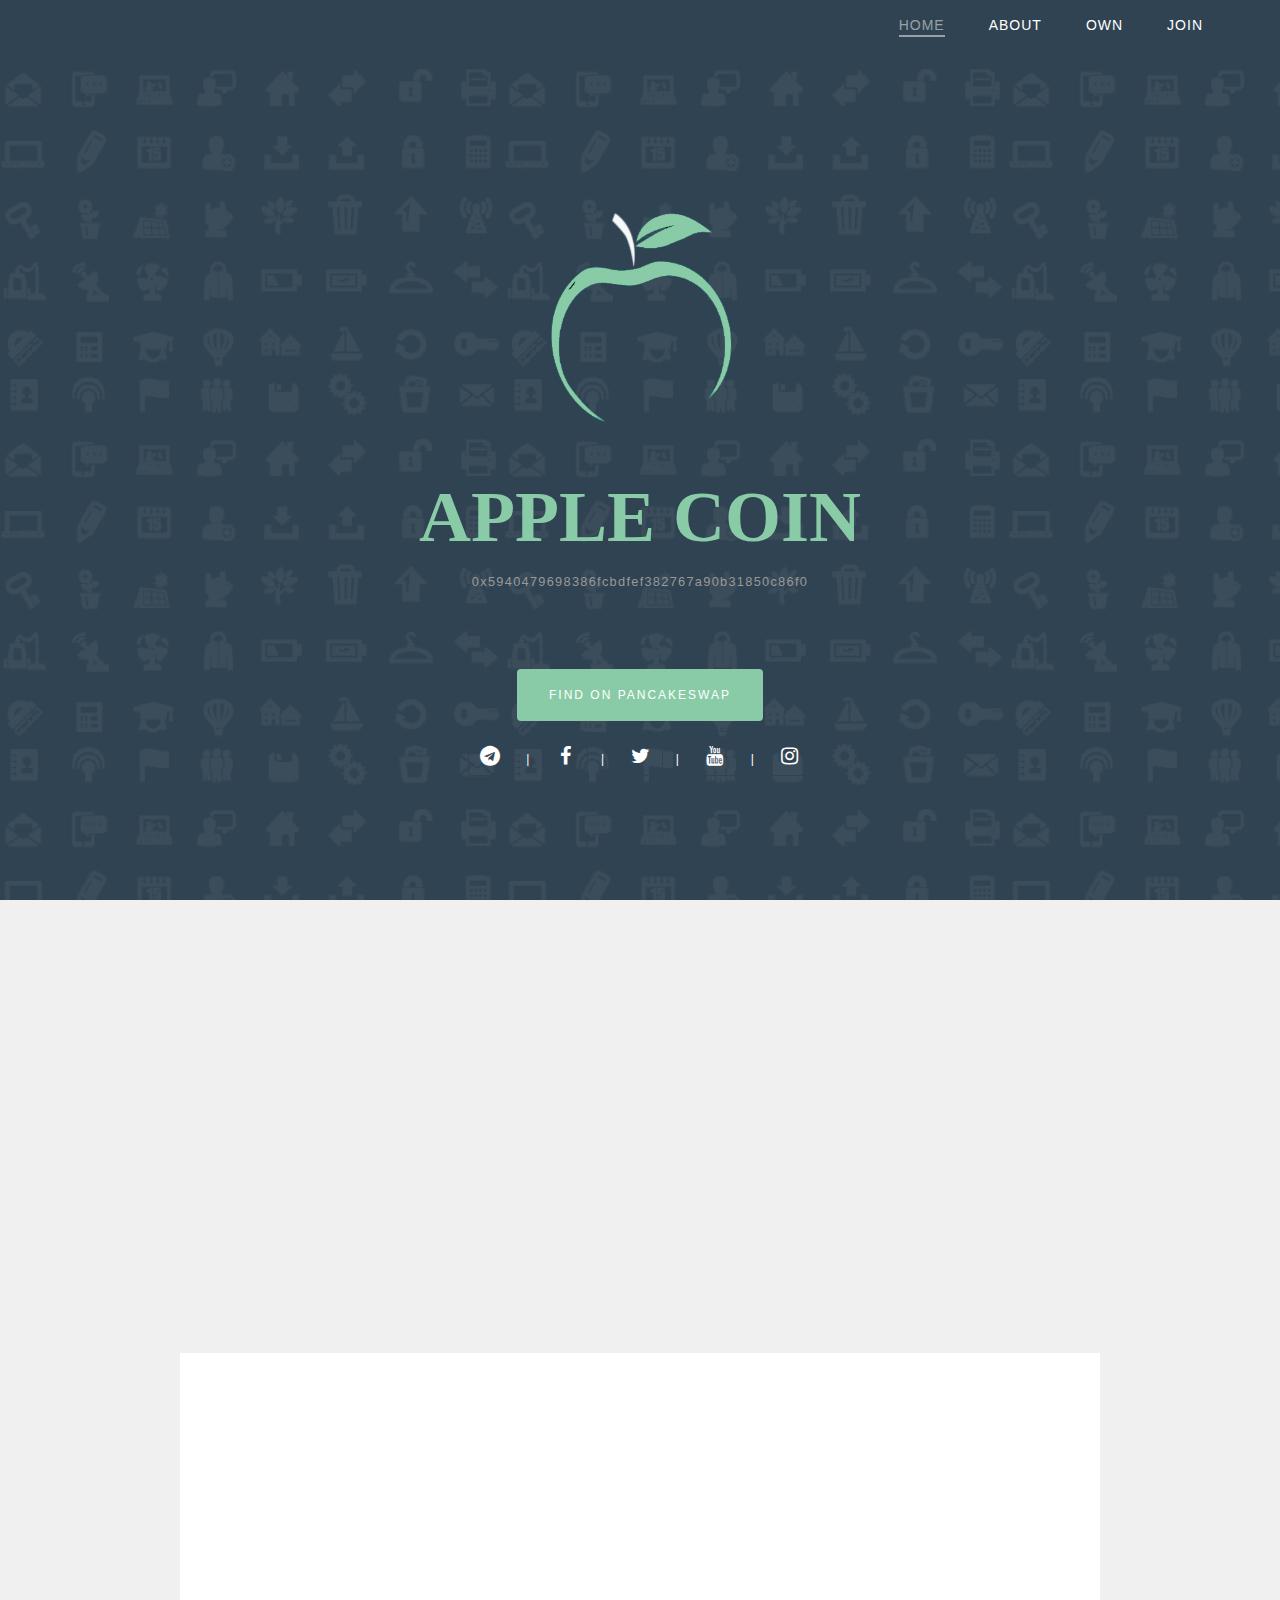
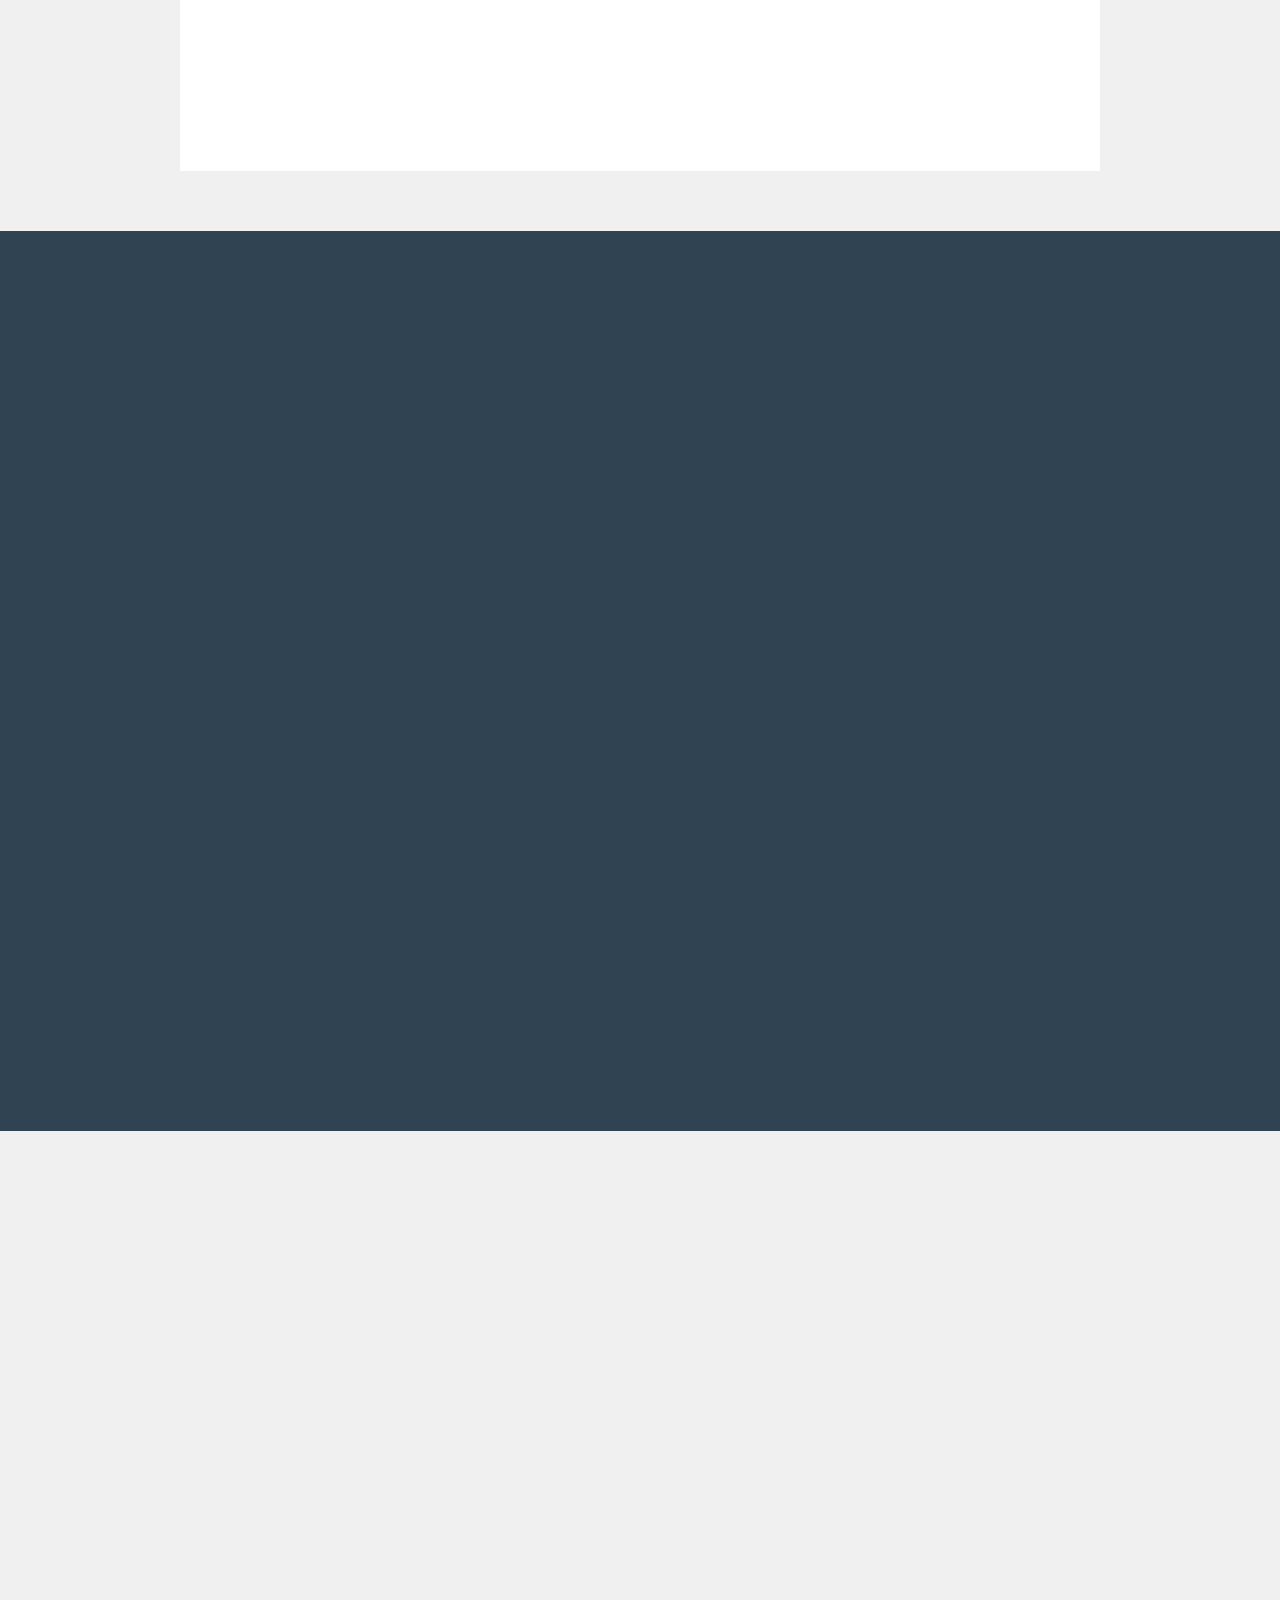
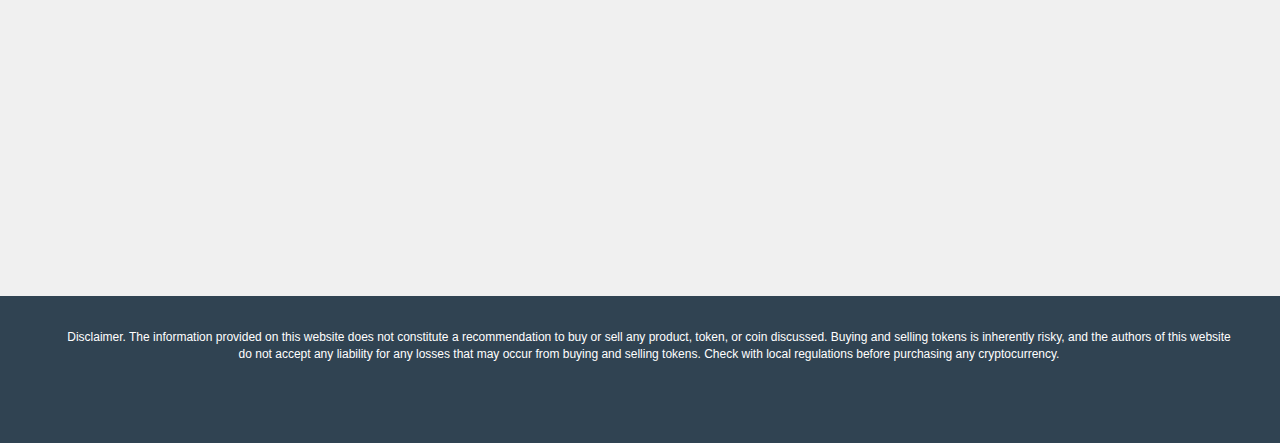
==== index.html @ f26b5fb7 "white paper" ====
<!DOCTYPE html>
<html lang="en" class=" js no-touch"><head><meta http-equiv="Content-Type" content="text/html; charset=UTF-8">

  
  <meta http-equiv="X-UA-Compatible" content="IE=Edge">
  <meta name="viewport" content="width=device-width, initial-scale=1">
  <meta name="keywords" content="APPLECoin,APP,APPLECoinBSC,BSC,corshi,corshi gishi,binance smart chain,pancakeswap">
  <link rel="icon" type="image/png" href="/img/coin-under.png">


  <script type="text/javascript" async="" src="./Apple_files/analytics.js"></script>
  <script type="text/javascript" async="" src="./Apple_files/js"></script>
  <script async="" src="./Apple_files/js(1)"></script>
  <script>
    window.dataLayer = window.dataLayer || [];
    function gtag(){dataLayer.push(arguments);}
    gtag('js', new Date());

    gtag('config', 'G-DHBLH4W51S');
  </script>

  <script async="" src="./Apple_files/js(2)">
  </script>
  <script>
    window.dataLayer = window.dataLayer || [];
    function gtag(){dataLayer.push(arguments);}
    gtag('js', new Date());

    gtag('config', 'UA-198240552-1');
  </script>



  <title>APPLE COIN</title>

  <link rel="stylesheet" href="./Apple_files/bootstrap.min.css">
  <link rel="stylesheet" href="./Apple_files/animate.min.css">
  <link rel="stylesheet" href="./Apple_files/css/font-awesome.css">

  <link rel="stylesheet" href="./Apple_files/component.css">
  <link rel="stylesheet" href="./Apple_files/style.css">


</head>
<body id="top" data-spy="scroll" data-offset="50" data-target=".navbar-collapse">


  <div class="navbar navbar-default navbar-fixed-top" role="navigation">
    <div class="container snap">

      <div class="navbar-header">
        <button class="navbar-toggle" data-toggle="collapse" data-target=".navbar-collapse">
          <span class="icon icon-bar"></span>
          <span class="icon icon-bar"></span>
          <span class="icon icon-bar"></span>
        </button>
      </div>
        <div class="collapse navbar-collapse">
          <ul class="nav navbar-nav navbar-right">
            <li class="active"><a href="#top" title="APPCoin Home"><span>Home</span></a></li> <!--class="smoothScroll"-->
            <li><a href="#about" title="About APPCoin"><span>About</span></a></li>
            <li><a href="#own" title="How to Own APPCoin"><span>Own</span></a></li>
<!--            <li><a href="https://greedydragon.cc/whitepaper.pdf" title="APPCoin Whitepaper"><span>Whitepaper</span></a></li>-->
            <li><a href="#join" title="Join or Donate to APPCoin"><span>Join</span></a></li>
          </ul>
       </div>

    </div>
  </div>


<!-- Home section -->

<section id="home">

  <div class="container snap">
    <div class="row">

      <div class="col-md-offset-1 col-md-10 col-sm-12 wow fadeInUp animated" data-wow-delay="0s" style="visibility: visible; animation-delay: 0s; animation-name: fadeInUp;">
        <img src="./Apple_files/coin-top.png" title="APPCoin" alt="APPCoin" width="33%" height="33%">
<!--        <div class="wow fadeInUp animated" data-wow-delay="0.2s" style="visibility: visible; animation-delay: 0.2s; animation-name: fadeInUp; font-weight: 700;font-size:600%;padding-bottom:8px;line-height:3rem;">-->
<!--          <b>APPLE COIN</b>-->
<!--        </div>-->
        <h1 class="wow fadeInUp animated" data-wow-delay="0.2s" style="visibility: visible; animation-delay: 0.2s; animation-name: fadeInUp;background:rgba(0,0,0,0) "><b>APPLE COIN</b></h1>
        <h2 class="wow fadeInUp animated" data-wow-delay="0.4s" style="visibility: visible; animation-delay: 0.4s; animation-name: fadeInUp;"><span style="letter-spacing:0.1em; font-size:0.8rem">0x5940479698386fcbdfef382767a90b31850c86f0</span><br></h2><br> <!--and Environmentally Friendly-->
        <span style="color: white; font-size: 18px; font-weight: 800; visibility: visible; animation-delay: 0.5s; animation-name: fadeInUp;" class="wow fadeInUp animated" data-wow-delay="0.5s">
        </span>
        <br>



        <a href="https://exchange.pancakeswap.finance/#/swap?outputCurrency=0x5940479698386fcbdfef382767a90b31850c86f0" class="btn btn-success btn-lg wow fadeInUp animated" data-wow-delay="0.6s" target="_blank" title="Find CorgiCoin on PancakeSwap" style="visibility: visible; animation-delay: 0.6s; animation-name: fadeInUp;">Find on PancakeSwap</a> <!--</div> --><br>

        <div class="col-md-12 col-sm-12">
          <ul class="social-icon social-top">
            <li><a href="https://t.me/Apple_Englishofficial" title="AppleCoin Telegram" class="fa fa-telegram wow fadeInUp animated" data-wow-delay="0.7s" target="_blank" style="visibility: visible; animation-delay: 0.7s; animation-name: fadeInUp;"></a></li> |
           <li><a href="https://www.facebook.com/profile.php?id=100069874274381" title="AppleCoin FaceBook" class="fa fa-facebook wow fadeInUp animated" data-wow-delay="0.8s" target="_blank" style="visibility: visible; animation-delay: 0.8s; animation-name: fadeInUp;"></a></li> |
            <li><a href="https://twitter.com/AppleCoin_8" title="AappleCoin Twitter" class="fa fa-twitter wow fadeInUp animated" data-wow-delay="0.9s" target="_blank" style="visibility: visible; animation-delay: 0.9s; animation-name: fadeInUp;"></a></li> |
           <li><a href="https://www.youtube.com/channel/UCBlBUZCCva02UkwgE3cPQ0g" title="AappleCoin YouTube" class="fa fa-youtube wow fadeInUp animated" data-wow-delay="1.0s" target="_blank" style="visibility: visible; animation-delay: 1s; animation-name: fadeInUp;"></a></li> |
           <li><a href="https://instagram.com/apple_coin_official?utm_medium=copy_link" title="AplleCoin Instagram" class="fa fa-instagram wow fadeInUp animated" data-wow-delay="1.2s" style="visibility: visible; animation-delay: 1.2s; animation-name: fadeInUp;"></a></li>
          </ul>
      </div>

      </div>

    </div>
  <!--</div>-->
</div></section>


<!-- About section -->

<section id="about" class="blue">
  <div class="container snap">
    <div class="margin-adj">
      <div class="row">
        <div class="col-md-5 wow fadeInUp about-img" data-wow-delay="0.2s" style="visibility: hidden; animation-delay: 0.2s; animation-name: none;"> <img src="./Apple_files/coin-center.png" title="APP" alt="APP" class="fit-image"></div>

        <div class="col-md-7 col-sm-6 wow fadeInUp" data-wow-delay="0.2s" style="visibility: hidden; animation-delay: 0.2s; animation-name: none;">
          <h4>Why is <b>$APP</b> the superior apple?</h4>
            <p class="wow fadeInUp skinny" style="visibility: hidden; animation-name: none;">App (Apple) issued a constant total of 88,888,888.
              App (Apple) started as a reward coin for YouTube's live-streaming media platform.
              App (Apple) will be gradually used in mobile phone applications for consumer payments.
              App (Apple) is also in talks with major online sites to work together for online payments.
              App (Apple) will become a convenient way of payment in our daily life in the future,
              Examples: shopping, travel, booking air tickets, hotel reservation, car purchase, house purchase, etc., the implementation of practical application. </p>

        
        </div>
      </div>

      <div class="row white about-box">
        <div class="col-md-4 wow fadeInUp about-col" data-wow-delay="0.3s" style="visibility: hidden; animation-delay: 0.3s; animation-name: none;">
          <h3 class="heading">Apple Coin Community Mechanism</h3>
              <p class="description">
                We promise that every new friend who joins the App (Apple) Community will receive some Apps as a gift.
                We are committed to buying back App (Apple) every quarter for community development and rewards.
                We promise never to issue or destroy, and firmly implement the development path of 1 apple =1 apple.</p>
        </div>
        <div class="col-md-4 wow fadeInUp about-col" data-wow-delay="0.4s" style="visibility: hidden; animation-delay: 0.4s; animation-name: none;">
          <h3 class="heading">transaction fees are 100 times lower</h3>
          <p class="description">App (Apple) designed the <b>BEP-20</b> token from the ground up on the Binance smart chain, so it costs just a few cents to transfer and exchange money.
                At the same time, the App (Apple) has greatly improved the transaction efficiency. For simple token transactions, the transfer and payment speed is only 0.5 seconds.</p>
        </div>
        <div class="col-md-4 wow fadeInUp about-col" data-wow-delay="0.5s" style="visibility: hidden; animation-delay: 0.5s; animation-name: none;">
          <h3 class="heading">Apple Anniversary Celebration</h3>
              <p class="description">When the price of an APP exceeds $100, the community will vote for a country or region to host a big Apple Party, and all expenses will be paid by the founding team.</p>
        </div>
      </div>


      <p></p>
<!--         <center><a href="https://greedydragon.cc/whitepaper.pdf" class="btn btn-success btn-lg wow fadeInUp" data-wow-delay="0.5s" target="_blank" title="APPCoin Whitepaper" style="visibility: hidden; animation-delay: 0.5s; animation-name: none;">Read our Whitepaper</a></center>-->


    </div>
    </div>

</section>





<!-- Buy section -->

<section id="own">
  <div class="container snap">
    <div class="row">
      <div class="col-md-7 col-sm-6 wow fadeInUp" data-wow-delay="0.2s" style="visibility: hidden; animation-delay: 0.2s; animation-name: none;">
        <div class="about-thumb">
          <h4>Become a <b>$APP</b> owner</h4>
          <ol>
            <li><h5>Install <b>MetaMask</b></h5>
             Metamask is your passport to the Binance Smart Chain. After installing, connect your MetaMask wallet to BSC.</li>
            <li><h5>Buy BNB and send to MetaMask</h5>
              Purchase BNB on Binance or another exchange. Then withdraw the BNB to your MetaMask address.</li>
            <li><h5>Swap BNB for APP on PancakeSwap</h5>
              Specify the contract address where APP lives: <b>0x5940479698386fcbdfef382767a90b31850c86f0</b> <br>You may need to increase slippage in Settings. Make sure to leave a small amount of BNB for network fees!</li>
            <li><h5>Enjoy your <b>APP</b></h5> To view your new apple in MetaMask, click Add Token and enter the APP contract address. Enjoy!</li>
          </ol>
        </div>
      </div>

      <div class="col-md-5 col-sm-6 wow fadeInUp padding-top" data-wow-delay="0.2s" style="visibility: hidden; animation-delay: 0.2s; animation-name: none;"> <!-- about-img"> -->
          img
        <img src="./Apple_files/pancakeswap.png" title="How to Buy APPCoin" alt="Buy APPCoin on PancakeSwap" width="75%" height="75%"> <!-- class="img-responsive img-circle">-->
      </div>
    </div>
  </div>
</section>

<section id="join">
  <div class="container snap">
    <div class="row">

      <div class="col-md-offset-2 col-md-8 col-sm-12 wow fadeInUp" data-wow-delay="0.2s" style="visibility: hidden; animation-delay: 0.2s; animation-name: none;">
        <div class="section-title">
          <img src="./Apple_files/coin-under.png" title="APPCoin to the moon!" width="450" height="300" alt="APPCoin to the moon">
            <h4 class="padding-top40">Join the APP Family!</h4>
            <p>Our family of loyal apple grows every day. Join our social platforms for updates!</p>

            <div class="col-md-12 col-sm-12">
              <ul class="social-icon">
                <li><a href="https://t.me/Apple_Englishofficial" title="APPCoin Telegram" class="fa fa-telegram wow fadeInUp" data-wow-delay="0.3s" target="_blank" style="visibility: hidden; animation-delay: 0.3s; animation-name: none;"></a></li>
               <li><a href="https://www.facebook.com/profile.php?id=100069874274381" title="APPCoin Medium" class="fa fa-facebook wow fadeInUp" data-wow-delay="0.4s" target="_blank" style="visibility: hidden; animation-delay: 0.4s; animation-name: none;"></a></li>
               <li><a href="https://twitter.com/AppleCoin_8" title="APPCoin Reddit" class="fa fa-twitter wow fadeInUp" data-wow-delay="0.5s" target="_blank" style="visibility: hidden; animation-delay: 0.5s; animation-name: none;"></a></li>
                <li><a href="https://www.youtube.com/channel/UCBlBUZCCva02UkwgE3cPQ0g" title="APPCoin Twitter" class="fa fa-youtube wow fadeInUp" data-wow-delay="0.6s" target="_blank" style="visibility: hidden; animation-delay: 0.6s; animation-name: none;"></a></li>
               <li><a href="https://instagram.com/apple_coin_official?utm_medium=copy_link" title="APPCoin Instagram" class="fa fa-instagram wow fadeInUp" target="_blank" data-wow-delay="0.8s" style="visibility: hidden; animation-delay: 0.8s; animation-name: none;"></a></li>
              </ul>
            <br><br>
            </p></div>
        </div>
      </div>
      <!--<div class="row">-->
    </div>
</div></section>




 <!-- wrapper -->

<!-- Footer section -->

<footer>
  <div class="container">
      <div class="row"><p></p></div>
       <p></p><div class="row">
      Disclaimer. The information provided on this website does not constitute a recommendation to buy or sell any product, token, or coin discussed. Buying and selling tokens is inherently risky, and the authors of this website do not accept any liability for any losses that may occur from buying and selling tokens. Check with local regulations before purchasing any cryptocurrency.


    </div>

    </div>


</footer>

<!-- Back top -->
<a href="/#" class="go-top"><i class="fa fa-angle-up"></i></a>

<!-- Javascript  -->
<script src="./Apple_files/jquery.js"></script>
<script src="Apple_files/bootstrap.min.js"></script>
<script src="./Apple_files/modernizr.custom.js"></script>
<script src="./Apple_files/toucheffects.js"></script>
<script src="./Apple_files/smoothscroll.js"></script>
<script src="./Apple_files/wow.min.js"></script>
<script src="./Apple_files/custom.js"></script>




</body></html>
---- Apple_files/component.css ----
.grid {
	margin: 0 auto;
	list-style: none;
	text-align: center;
}

.grid li {
	display: inline-block;
	margin: 0;
	padding: 20px;
	text-align: left;
	position: relative;
}

.grid figure {
	margin: 0;
	position: relative;
}

.grid figure img {
	width: 100%;
	max-width: 100%;
	display: block;
	position: relative;
}

.grid figcaption {
	position: absolute;
	top: 0;
	left: 0;
	padding: 42px 22px;
	background: #304352;
	color: #ed4e6e;
}

.grid figcaption h1 {
	font-size: 1.6rem;
	line-height: 2.2rem;
	margin: 0;
	padding-bottom: 12px;
	color: #fff;
}

.grid figcaption small {
	font-size: 16px;
	letter-spacing: 1px;
}

.grid figcaption a {
	text-align: center;
	padding: 5px 10px;
	border-radius: 2px;
	display: inline-block;
	background: #e44c65;
	color: #fff;
}

.cs-style-4 figcaption a {
	position: absolute;
	bottom: 20px;
	right: 20px;
}

@media (max-width: 980px) {
	.grid figcaption h1 {
		font-size: 1rem;
		line-height: 1.6rem;
	}
	.grid figcaption {
		padding: 22px 18px;
	}
}

@media screen and (max-width: 31.5em) {
	.grid {
		padding: 10px 10px 100px 10px;
	}
	.grid li {
		width: 100%;
		min-width: 300px;
	}
}
---- Apple_files/style.css ----
/*

Snapshot Template
http://www.templatemo.com/tm-493-snapshot

*/

/* Fonts*/

@font-face {
    font-family: 'Montserrat';
    src: url('../fonts/Montserrat/Montserrat-Bold.ttf') format('truetype');
    font-weight: 700;
    font-style: normal;
}

@font-face {
    font-family: 'Montserrat';
    src: url('../fonts/Montserrat/Montserrat-Bold.ttf') format('truetype');
    font-weight: bold;
    font-style: normal;
}

@font-face {
    font-family: 'Montserrat';
    src: url('../fonts/Montserrat/Montserrat-SemiBold.ttf') format('truetype');
    font-weight: 600;
    font-style: normal;
}

@font-face {
    font-family: 'Montserrat';
    src: url('../fonts/Montserrat/Montserrat-Medium.ttf') format('truetype');
    font-weight: 500;
    font-style: normal;
}

@font-face {
    font-family: 'Montserrat';
    src: url('../fonts/Montserrat/Montserrat-Regular.ttf') format('truetype');
    font-weight: 400;
    font-style: normal;
}

@font-face {
    font-family: 'Montserrat';
    src: url('../fonts/Montserrat/Montserrat-Regular.ttf') format('truetype');
    font-weight: normal;
    font-style: normal;
}

@font-face {
    font-family: 'Montserrat';
    src: url('../fonts/Montserrat/Montserrat-Light.ttf') format('truetype');
    font-weight: 300;
    font-style: normal;
}

@font-face {
    font-family: 'Montserrat';
    src: url('../fonts/Montserrat/Montserrat-ExtraLight.ttf') format('truetype');
    font-weight: 200;
    font-style: normal;
}
/*
@font-face {
    font-family: 'Roboto';
    src: url('fonts/on-air-inline-webfont.eot');
    src: url('fonts/on-air-inline-webfont.eot?#iefix') format('embedded-opentype'),
         url('fonts/on-air-inline-webfont.woff') format('woff'),
         url('fonts/on-air-inline-webfont.ttf') format('truetype'),
         url('fonts/on-air-inline-webfont.svg#On-AirInline') format('svg');
    font-weight: normal;
    font-style: normal;
}
*/

/* Body 
------------------------------------- */

body {
    background: #ffffff;   
    font-family: 'Montserrat', sans-serif; /*, sans-serif; /*Source Sans Pro', sans-serif;/*Source Sans Pro'*/
    font-style: normal;
    font-size: 12px;
    font-weight: 200;
    position: relative;
}

html,body {
  width: 100%;
  overflow-x: hidden;
}

html {
  font-size: 100%;
}


/*---------------------------------------
    Typography              
-----------------------------------------*/

h1,h2,h3,h4,h5 {
  font-weight: 300;
  font-family: 'Montserrat', sans-serif;  /* Source Sans Pro */
}

h1 {
  font-size: 4.5rem;
  line-height: 3rem;
  font-family: "Montserrat";
  font-weight:700;
  padding-bottom: 8px;
  /*letter-spacing: 12px;*/
  /*text-transform: uppercase;*/
  /*padding-bottom: 30px;*/
}

h2 {
  color: #999; /*e44c65;*/
  font-size: 1.2rem;
  /*font-weight: bold;*/
  letter-spacing: 4px;
  /*text-transform: uppercase;*/
}


h3 {
  /*font-size: 14px;
  text-transform: uppercase;
  letter-spacing: 4px;*/
  color: #89cba7; /*;*/
  font-size: 1.2rem;
  /*font-weight: bold;*/
  font-weight:600;
  letter-spacing: 2px;
  text-transform: uppercase;
}

h4 {
  /*padding-top:10px;*/
  font-size: 2.5rem;
  font-family: "Montserrat";
  font-weight: bold;
  line-height: 3rem;
  /*letter-spacing: 12px;*/
  /*text-transform: uppercase;*/
  padding-bottom: 10px;
}

h5 {
  font-size: 1.3rem;
  font-weight: 400;
  font-style: normal;
  /*margin-bottom: 30px;*/
  padding-top: 5px;
  color: white;
  padding-bottom: 5px;
}

p {
  color: #555;
  font-size: 16px;
  font-weight: 300;
  letter-spacing: 0px;
  line-height: 25px;
}

b {
  color: #89cba7;
  font-weight: bold;
}
/*
.footer{
  /*position: fixed;
  bottom: 0px;
}*/


#home p,
#contact p, footer p {
  color: #f9f9f9;
}

.btn {
  border:none;
  border-radius: 4px;
  font-size: 12px;
  line-height: 24px;
  text-transform: uppercase; 
  transition: all 0.4s ease-in-out;
}

.btn { 
  position: relative; 
  font-size: 12px; 
  line-height: 24px; 
  font-weight: 500; 
  padding: 8px 15px; 
  text-align: center; 
  text-transform: uppercase; 
  color: #fff; 
  min-width: 120px; 
  max-width: 100%; 
  /*border: 2px solid #fff; /*16a3fe; */
  /*box-sizing: border-box; */
  transition: all 0.4s ease-in-out;
  position: relative; 
  /*border-radius: 5px; */
  /*z-index: 2;  */
  display: inline-flex; 
  align-items: center; 
  justify-content: center; 
  white-space: nowrap; 
  cursor: pointer; }

.btn:focus {
  background: #89cba7;
  border-color: transparent;
}

.btn-success {
  background: #89cba7;
  font-weight: 300;
  letter-spacing: 2px;
  padding: 14px 32px;
  margin-top: 26px;
}

.btn-success:hover {
  background: #222;
}


a {
  color: #fcd000; /*#e44c65;*/
  -webkit-transition: 0.5s;
  -o-transition: 0.5s;
  transition: 0.5s;
  text-decoration: none !important;
  font-weight: bold;
}
a:hover, a:active, a:focus {
  color: #fef5cc; /*#ee8e9e;*/
  outline: none;
}

* {
  -webkit-box-sizing: border-box;
  -moz-box-sizing: border-box;
  box-sizing: border-box;
}

*:before,
*:after {
  -webkit-box-sizing: border-box;
  -moz-box-sizing: border-box;
  box-sizing: border-box;
}



/*---------------------------------------
    All Section style              
-----------------------------------------*/

.section-title {
  padding-bottom: 62px;
}

#own .section-title {
  padding-top: 82px;
}

#own .section-title h1 {
  margin-bottom: 0px;
  padding-bottom: 0px;
}

#own,
#join {
  padding-top: 80px;
  padding-bottom: 120px;
  position: relative;
}

/*
#about2 {
  padding-bottom: 80px;
  padding-left:30px;
  position: relative;
  height: 50vh;
}*/


#join, footer {
  text-align: center;
  padding-top: 1%;
  padding-left:5%;
  padding-right:5%;
}

.overlay {
  background: #304352;
  opacity: 0.9;
  position: absolute;
  width: 100%;
  height: 100vh;
  top: 0;
  left: 0;
  right: 0;
}



/*---------------------------------------
    Pre Loader Style              
-----------------------------------------*/

.preloader {
    position: fixed;
    top: 0;
    left: 0;
    width: 100%;
    height: 100%;
    z-index: 99999;
    display: flex;
    flex-flow: row nowrap;
    justify-content: center;
    align-items: center;
    background: none repeat scroll 0 0 #fff;
}

.sk-spinner-pulse {
  width: 60px;
  height: 60px;
  background-color: #89cba7;
  border-radius: 100%;
  margin: 40px auto;
  -webkit-animation: sk-pulseScaleOut 1s infinite ease-in-out;
          animation: sk-pulseScaleOut 1s infinite ease-in-out; }

@-webkit-keyframes sk-pulseScaleOut {
  0% {
    -webkit-transform: scale(0);
            transform: scale(0); }
  100% {
    -webkit-transform: scale(1);
            transform: scale(1);
    opacity: 0; } }

@keyframes sk-pulseScaleOut {
  0% {
    -webkit-transform: scale(0);
            transform: scale(0); }
  100% {
    -webkit-transform: scale(1);
            transform: scale(1);
    opacity: 0; } }



/*---------------------------------------
    Main Navigation             
-----------------------------------------*/

.navbar-default {
  background: #304352; /*304352;*/
  /*box-shadow: 0px 2px 8px 0px rgba(50, 50, 50, 0.04);*/
  border: none;
  margin-bottom: 0px; /* !important;*/
}

.navbar-default .navbar-brand {
  color: #304352;
  font-size: 28px;
  font-weight: bold;
  letter-spacing: 2px;
  margin: 0;
}

.navbar-default .navbar-nav li a {
    color: #fff; /*Default, unclicked color */
    font-size: 14px;
    font-weight: 300;
    letter-spacing: 1px;
    text-transform: uppercase;
    -webkit-transition: all 0.4s ease-in-out;
    transition: all 0.4s ease-in-out;
    padding-right: 22px;
    padding-left: 22px;
}

.navbar-default .navbar-nav li a span {
  position: relative;
  display: block;
  padding-bottom: 2px;
}

.navbar-default .navbar-nav li a span:before {
  content: "";
  position: absolute;
  width: 100%;
  height: 2px;
  bottom: 0;
  left: 0;
  /*background-color: rgba(0, 255, 255, 0.5); /* grey underline on hover */ /* not exactly #777; /*/
  visibility: hidden;
  -webkit-transform: scaleX(0);
  -moz-transform: scaleX(0);
  -ms-transform: scaleX(0);
  -o-transform: scaleX(0);
  transform: scaleX(0);
  /* transition for underline on hover */ 
  -webkit-transition: all 0.3s ease-in-out 0s;
  -moz-transition: all 0.3s ease-in-out 0s;
  -ms-transition: all 0.3s ease-in-out 0s;
  -o-transition: all 0.3s ease-in-out 0s;
  transition: all 0.3s ease-in-out 0s;
}

.navbar-default .navbar-nav li a:hover span:before {
  visibility: visible;
  -webkit-transform: scaleX(1);
  -moz-transform: scaleX(1);
  -ms-transform: scaleX(1);
  -o-transform: scaleX(1);
  transform: scaleX(1);
}

.navbar-default .navbar-nav li.active a span:before {
  visibility: visible;
  -webkit-transform: scaleX(1);
  transform: scaleX(1);
  background-color: rgba(255, 255, 255, 0.5); /* final underline color */ /*304352;*/
}

.navbar-default .navbar-nav > li a:hover {
    color: rgba(255, 255, 255, 0.5) !important; /*Text color on hover304352*/
}

.navbar-default .navbar-nav > li > a:hover,
.navbar-default .navbar-nav > li > a:focus {
    color: #fff; /*rgba(0, 255, 255, 0.5);*/ /* Text color right after clicking and upon scrolling away from part of page */
    background-color: transparent;
}

.navbar-default .navbar-nav > .active > a,
.navbar-default .navbar-nav > .active > a:hover,
.navbar-default .navbar-nav > .active > a:focus {
    color: rgba(255, 255, 255, 0.5); /*304352;*/
    background-color: transparent;
}

.navbar-default .navbar-toggle {
     border: none;
     padding-top: 10px;
  }

.navbar-default .navbar-toggle .icon-bar {
    border-color: transparent;
  }

.navbar-default .navbar-toggle:hover,
.navbar-default .navbar-toggle:focus { 
  background-color: transparent;
}

@media screen and (max-width: 768px) {
  
  .navbar-default .navbar-nav li a span:before {
    background: transparent !important;
  }
  .navbar-default .navbar-nav li.active a {
    background: transparent;
    background: none;
    color: #304352 !important;
  }
  .navbar-default .navbar-nav li.active a span:before {
    visibility: visible;
    -webkit-transform: scaleX(1);
    transform: scaleX(1);
  }
}



/*---------------------------------------
    Home Section              
-----------------------------------------*/

#home {
  display: -webkit-box;
  display: -webkit-flex;
  display: -ms-flexbox;
  display: flex;
  -webkit-box-align: center;
  -webkit-align-items: center;
      -ms-flex-align: center;
        align-items: center;
  min-height: 100vh;
  text-align: center;
  /*background: #304352;*/
  background: url('underPic.png');
  padding-top: 80px;
}

#home h1 {
  color: #ffffff;
  background: #304352;
}

#home .col-md-8 {
  background: #304352;
  padding-left: 62px;
}



/*---------------------------------------
    About Section              
-----------------------------------------*/

#own {
  background: #304352;
  min-height: 100vh;
  /*text-align: left;*/
}

#own .item {
  width: 100%;
  display: block;
}

#own .about-thumb {
  /*background: #ffffff;*/
  color: #ffffff;
  border-radius: 4px;
  padding-left: 15%;  /* TODO: make this line up*/
  padding-top: 0px;
  position: relative;
}

#own .about-img img {
  border: 8px solid #ffffff;
  position: absolute;
  left: -120px;
  bottom: -325px;
  padding: 12px;
}


/*---------------------------------------
    About section              
-----------------------------------------*/

#about {
  background: #f0f0f0;
  min-height: 100vh;
  padding-top:50px;
  padding-bottom:50px;
}

#about .quote-box{
  padding-left:30px;
  padding-right:30px;
  margin-top:50px;
  margin-bottom:50px;
  margin-left: 100px;
  margin-right: 100px;
  text-align: center;
  background:blue;
}

#about .about-box{
  padding-left:30px;
  padding-right:30px;
  margin-top:50px;
 /* padding-bottom: 100px;*/
}

#about .about-col{
  text-align:center;
  padding:20px; 
}

#about .icon{
  width: 50px,
  height: 50px
}

#join {
  background: #f0f0f0;
  min-height: 85vh;
  padding:60px;
}


/*---------------------------------------
    Footer section             
-----------------------------------------*/

footer {
  padding-bottom: 80px;
  background: #304352;
  color: #ffffff;
}

/*---------------------------------------
    Social icons style              
-----------------------------------------*/

.social-icon {
  padding: 0;
  margin: 0;
}

.social-top{
  color: #fff;
}

.social-top li a {
  /*background: #ffffff !important;
  color: #e44c65 !important;*/
  color: #fff !important;
}

.social-top li a:hover{
  /*background: #777 !important;*/
  color: #89cba7 !important;
}

.social-icon li {
  list-style: none;
  display: inline-block;
}

.social-icon li a {
  border-radius: 4px;
  border: 1px solid #304352;
  color: #304352;
  font-size: 20px;
  width: 45px;
  height: 45px;
  line-height: 45px;
  text-align: center;
  margin: 10px 10px 42px 10px;
  padding: 2px;
}

.social-icon li a:hover {
  /*background: #ffffff;*/
  color: #89cba7;
}



/*---------------------------------------
   Back top         
-----------------------------------------*/

.go-top {
  background-color: #ffffff;
  box-shadow: 1px 1.732px 12px 0px rgba( 0, 0, 0, .14 ), 1px 1.732px 3px 0px rgba( 0, 0, 0, .12 );
  transition : all 1s ease;
  bottom: 2em;
  right: 2em;
  color: #222;
  font-size: 26px;
  display: none;
  position: fixed;
  text-decoration: none;
  width: 40px;
  height: 40px;
  line-height: 35px;
  text-align: center;
  border-radius: 100%;
}

.go-top:hover {
  background: #e44c65;
  color: #ffffff;
}



/*---------------------------------------
   Responsive Mobile         
-----------------------------------------*/
/*
 @media (max-width: 980px) {

  /*#home, .overlay {
    height: 50vh;
  }

  #buy .team-thumb {
    margin-top: 32px;
  }

  img{
    width:20%;
   }

} TODO: figure out media size*/


@media (max-width: 767px) {

  #home, .overlay {
    min-height: 100vh;
  }

  #own .about-thumb {
    padding: 20px;
    /*margin-bottom: 12px;*/
    text-align: left;
  }

  #own .col-md-5 img {
    position: relative;
    top: 0;
    left: 0;
  }


}

@media (max-width: 650px) {

  h1 {
    font-size: 3rem;
  }

  h2 {
    font-size: 1rem;
  }

  p {
    font-size: 1rem; /*16px;*/
  }

  img {
    width: 70%;
    height: 70%;
    /* Center the img */
    display: block;
    margin: 0 auto;
  }



  #join {
    padding:20px;
    padding-top: 80px;
    padding-bottom: 80px;

  }

}


/*---------------------------------------
   Additions
-----------------------------------------*/



li.white-thumb {
  /*background: #ffffff;
  border-radius: 2px;
  position: relative;
  padding: 32px;
  margin-bottom: 32px;*/
  text-align: center;
  /*margin-right:20px;*/
}

ol {
  max-width: 500px;
  counter-reset: my-awesome-counter;
  list-style: none;
  padding-left: 40px;

}
ol li {
  margin: 0 0 1rem 0;
  counter-increment: my-awesome-counter;
  position: relative;
  font-size:14px;
  color:#bfbfbf;
  /*padding: 3rem;*/
}
ol li::before {
  content: counter(my-awesome-counter); /* ". ";*/
  color: #fcd000; /*e44c65; /*fcd000;*/
  font-size: 1.3rem;
  font-weight: bold;
  position: absolute;
  --size: 32px;
  left: calc(-1 * var(--size) - 10px);
  line-height: var(--size);
  width: var(--size);
  height: var(--size);
  top: 0;
  /*transform: rotate(-10deg);*/
  /*background: #fff;
  background: #fff; /*rgba(255,255,255,0.5);*/
  border-radius: 50%;
  text-align: center;
  /*box-shadow: 1px 1px 0 #999;*/
}

.padding-top{
  padding-top:20px;
}

.padding-vert{
  padding-top:30px;
  padding-bottom:30px;
}

.padding-top40{
  padding-top:40px;
}

.white {
  background: white;
}

/* for testing */
.yellow {
  background: yellow;
}

.blue {
  background: blue;
}

.green {
  background: green;
}

.orange {
  background: orange;
}

.fit-image{
  width: 100%;
  object-fit: cover;
/*height: 300px; /* only if you want fixed height */
}

.container2{
  padding-right:105px;
  padding-left:15px;
  margin-right:auto;
  margin-left:auto
}

.margin-top{margin-top:50px;}

.row2{
  margin-right:20%; 
  margin-left:0px; 
  background: white;
  margin-top: 50px;
  padding:30px;
}

.margin-right{
  margin: 0px;
  margin-right: 200px;
  padding-right: 0px;
  padding: 0px;
}

.width{
  width: 33.333%,
}

.margin-adj{
  margin-right:11%;
  margin-left:11%;
}

.

.padding{
  padding-left:50px;
  padding-right:50px;
}
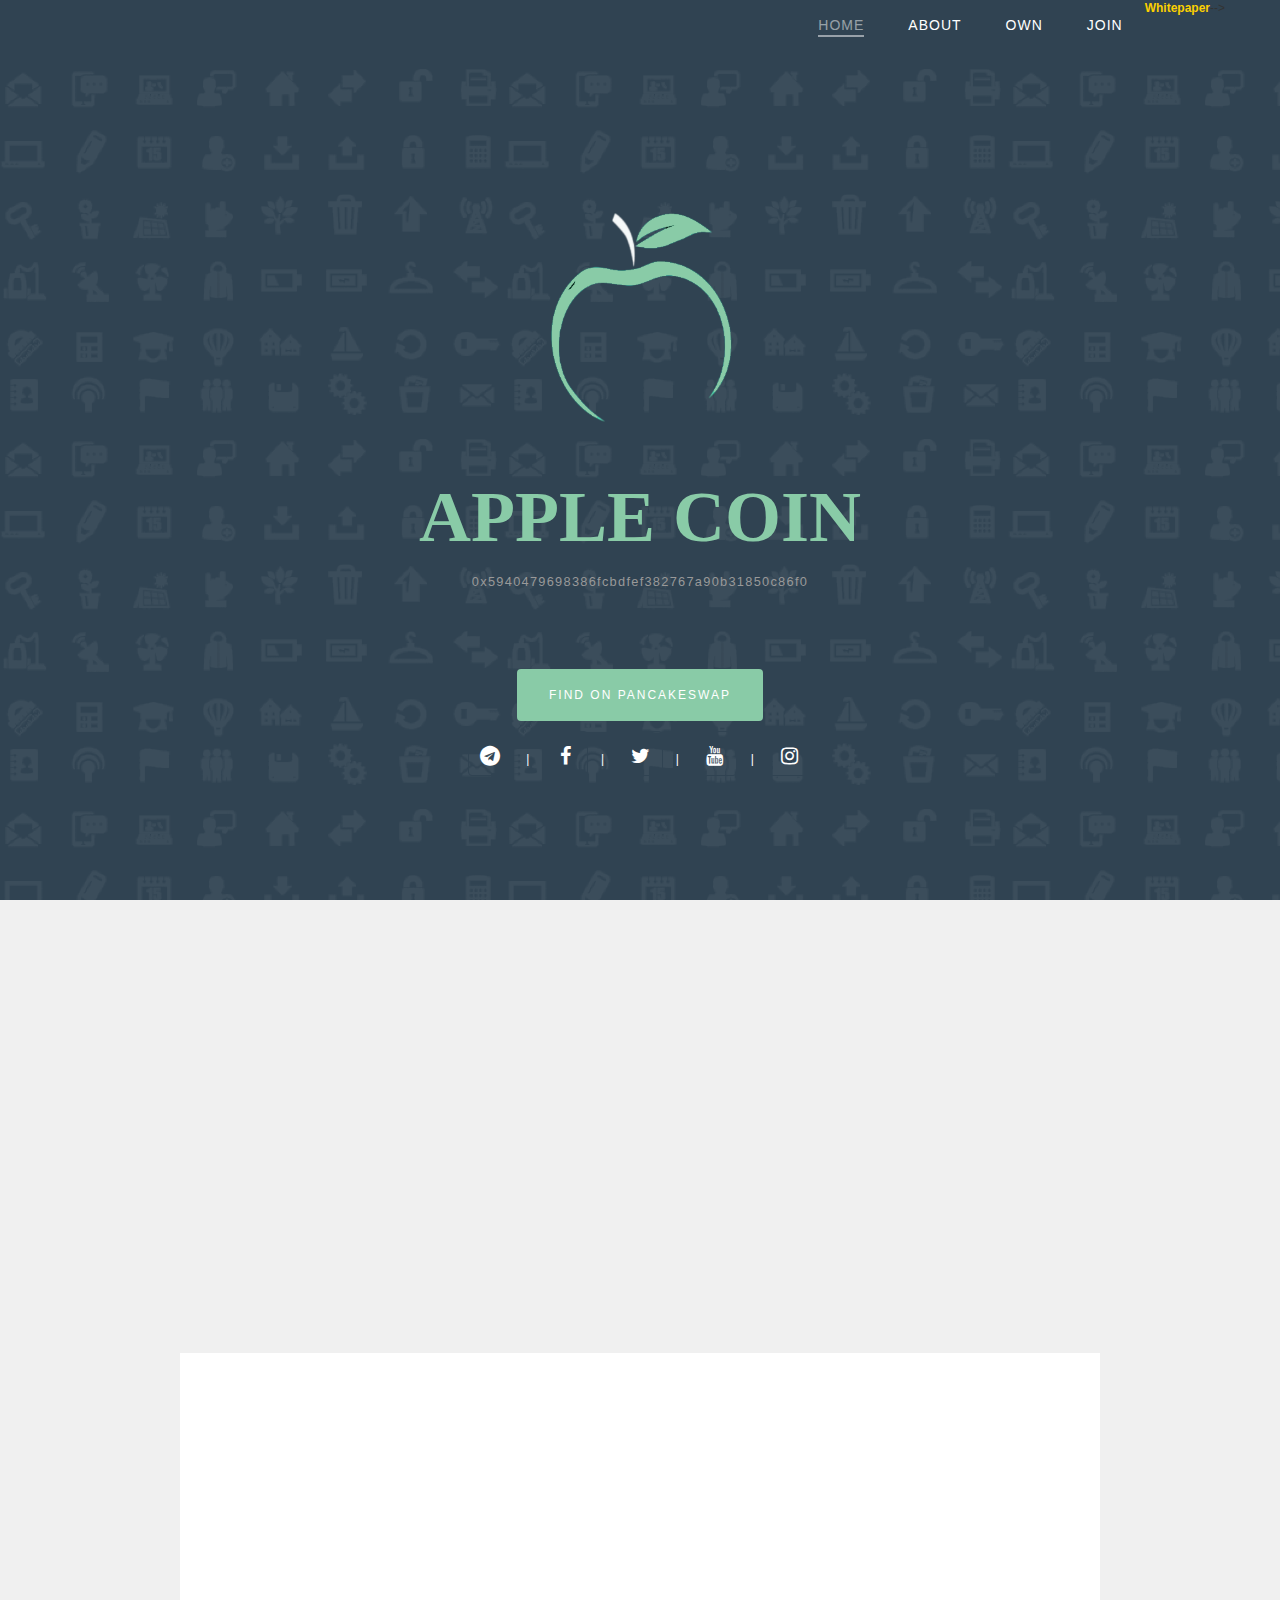
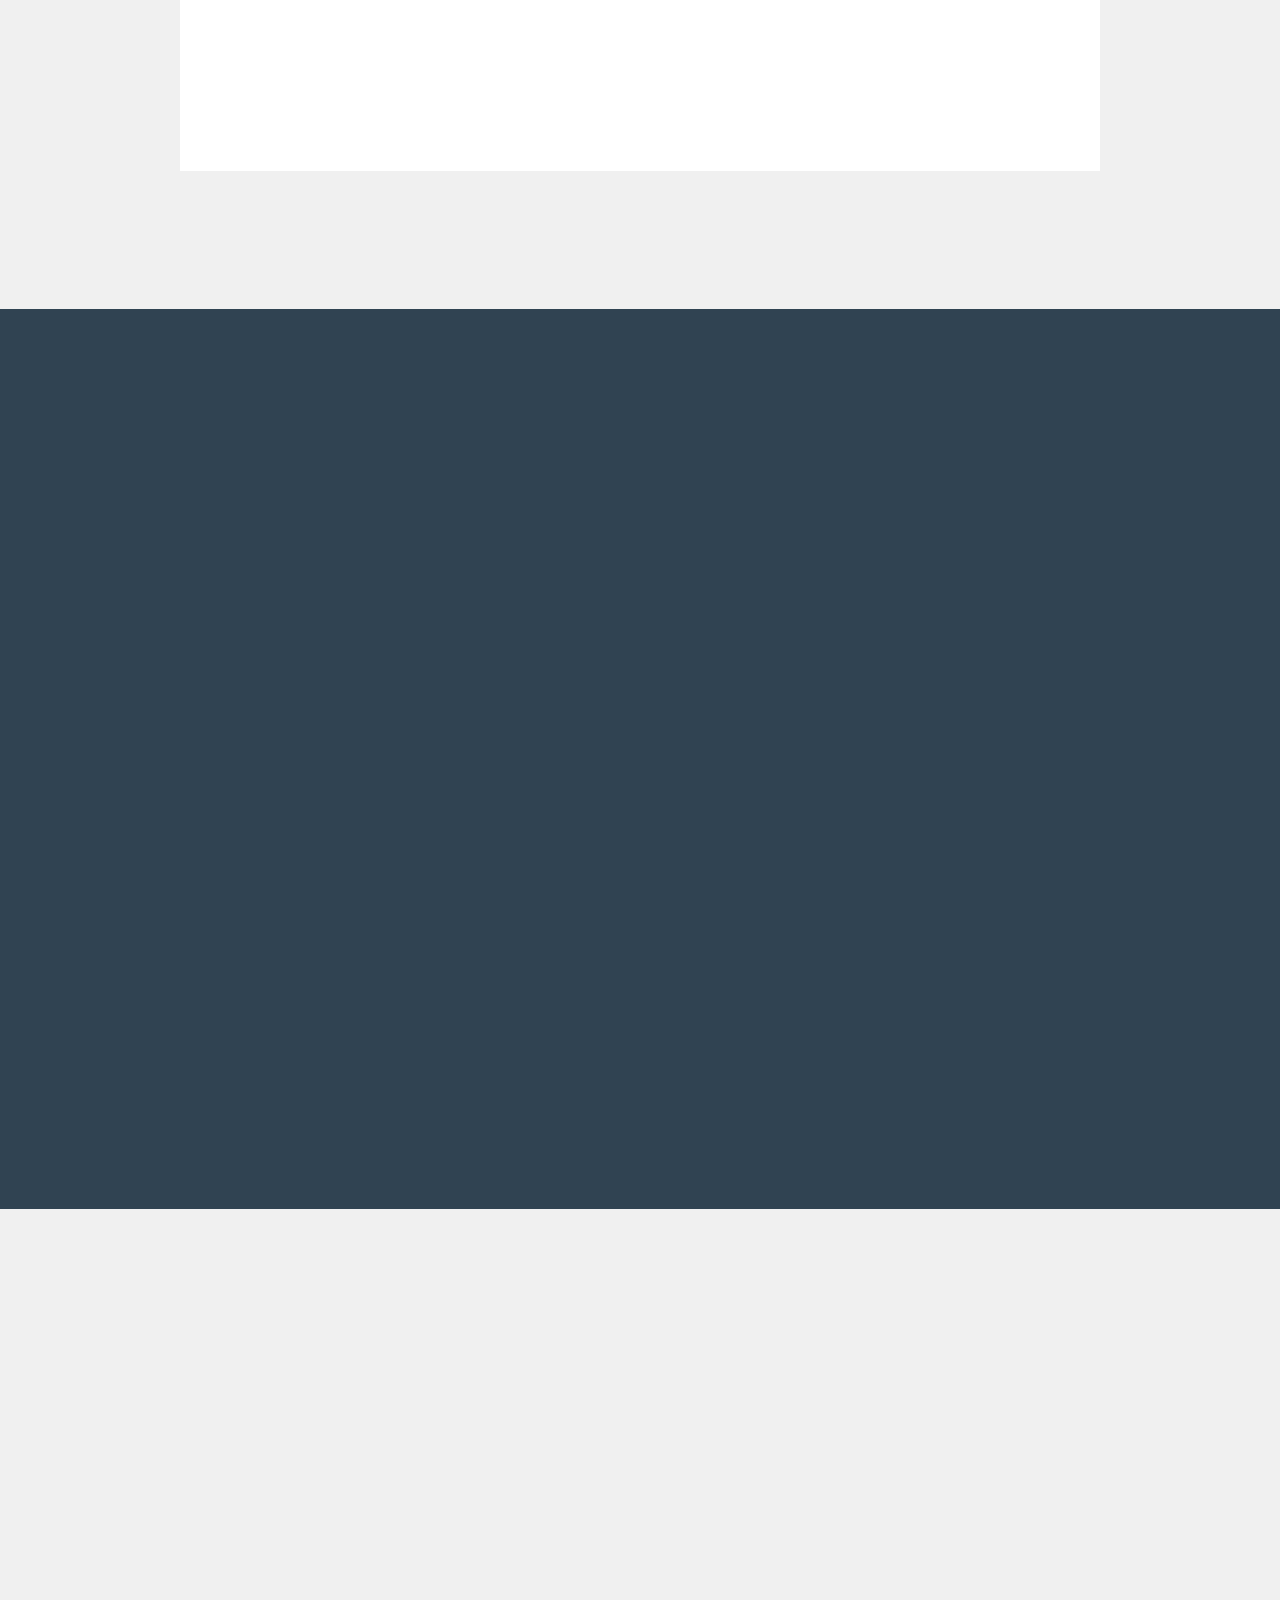
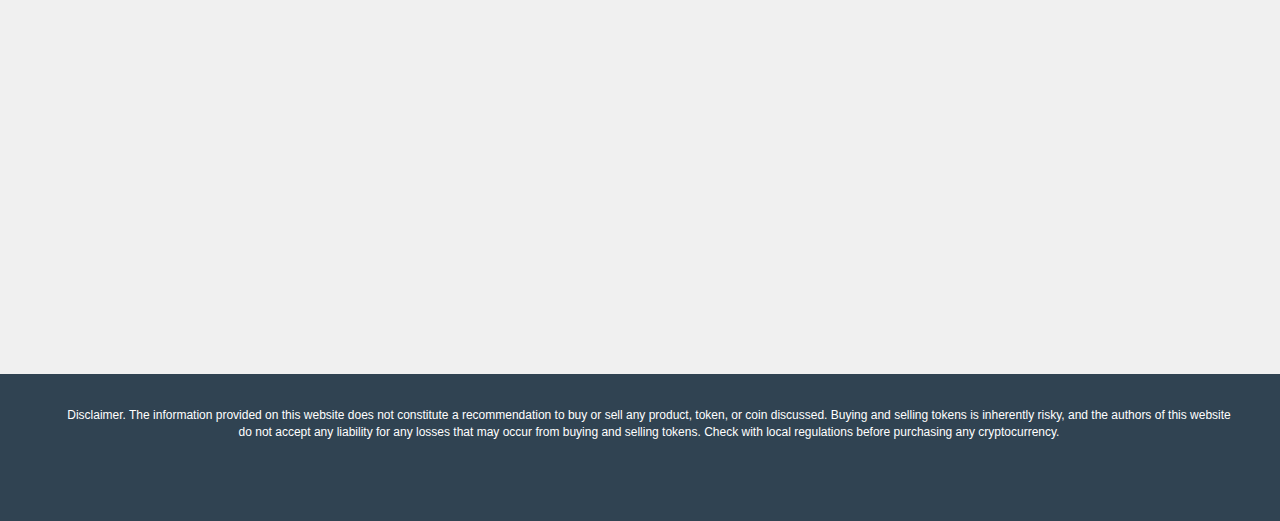
==== commit bffc1da6: "whitepaper.pdf" ====
--- a/index.html
+++ b/index.html
@@ -60,7 +60,7 @@
             <li class="active"><a href="#top" title="APPCoin Home"><span>Home</span></a></li> <!--class="smoothScroll"-->
             <li><a href="#about" title="About APPCoin"><span>About</span></a></li>
             <li><a href="#own" title="How to Own APPCoin"><span>Own</span></a></li>
-<!--            <li><a href="https://greedydragon.cc/whitepaper.pdf" title="APPCoin Whitepaper"><span>Whitepaper</span></a></li>-->
+<?!--            <li><a href="https://app-token.com/whitepaper.pdf" title="APPCoin Whitepaper"><span>Whitepaper</span></a></li>-->
             <li><a href="#join" title="Join or Donate to APPCoin"><span>Join</span></a></li>
           </ul>
        </div>
@@ -78,9 +78,6 @@
 
       <div class="col-md-offset-1 col-md-10 col-sm-12 wow fadeInUp animated" data-wow-delay="0s" style="visibility: visible; animation-delay: 0s; animation-name: fadeInUp;">
         <img src="./Apple_files/coin-top.png" title="APPCoin" alt="APPCoin" width="33%" height="33%">
-<!--        <div class="wow fadeInUp animated" data-wow-delay="0.2s" style="visibility: visible; animation-delay: 0.2s; animation-name: fadeInUp; font-weight: 700;font-size:600%;padding-bottom:8px;line-height:3rem;">-->
-<!--          <b>APPLE COIN</b>-->
-<!--        </div>-->
         <h1 class="wow fadeInUp animated" data-wow-delay="0.2s" style="visibility: visible; animation-delay: 0.2s; animation-name: fadeInUp;background:rgba(0,0,0,0) "><b>APPLE COIN</b></h1>
         <h2 class="wow fadeInUp animated" data-wow-delay="0.4s" style="visibility: visible; animation-delay: 0.4s; animation-name: fadeInUp;"><span style="letter-spacing:0.1em; font-size:0.8rem">0x5940479698386fcbdfef382767a90b31850c86f0</span><br></h2><br> <!--and Environmentally Friendly-->
         <span style="color: white; font-size: 18px; font-weight: 800; visibility: visible; animation-delay: 0.5s; animation-name: fadeInUp;" class="wow fadeInUp animated" data-wow-delay="0.5s">
@@ -150,7 +147,7 @@
 
 
       <p></p>
-<!--         <center><a href="https://greedydragon.cc/whitepaper.pdf" class="btn btn-success btn-lg wow fadeInUp" data-wow-delay="0.5s" target="_blank" title="APPCoin Whitepaper" style="visibility: hidden; animation-delay: 0.5s; animation-name: none;">Read our Whitepaper</a></center>-->
+         <center><a href="https://greedydragon.cc/whitepaper.pdf" class="btn btn-success btn-lg wow fadeInUp" data-wow-delay="0.5s" target="_blank" title="APPCoin Whitepaper" style="visibility: hidden; animation-delay: 0.5s; animation-name: none;">Read our Whitepaper</a></center>
 
 
     </div>
@@ -207,6 +204,7 @@
                <li><a href="https://twitter.com/AppleCoin_8" title="APPCoin Reddit" class="fa fa-twitter wow fadeInUp" data-wow-delay="0.5s" target="_blank" style="visibility: hidden; animation-delay: 0.5s; animation-name: none;"></a></li>
                 <li><a href="https://www.youtube.com/channel/UCBlBUZCCva02UkwgE3cPQ0g" title="APPCoin Twitter" class="fa fa-youtube wow fadeInUp" data-wow-delay="0.6s" target="_blank" style="visibility: hidden; animation-delay: 0.6s; animation-name: none;"></a></li>
                <li><a href="https://instagram.com/apple_coin_official?utm_medium=copy_link" title="APPCoin Instagram" class="fa fa-instagram wow fadeInUp" target="_blank" data-wow-delay="0.8s" style="visibility: hidden; animation-delay: 0.8s; animation-name: none;"></a></li>
+                <li><a href="https://instagram.com/apple_coin_official?utm_medium=copy_link" title="APPCoin Instagram" class="fa fa-maxcdn wow fadeInUp" target="_blank" data-wow-delay="0.8s" style="visibility: hidden; animation-delay: 0.8s; animation-name: none;"></a></li>
               </ul>
             <br><br>
             </p></div>
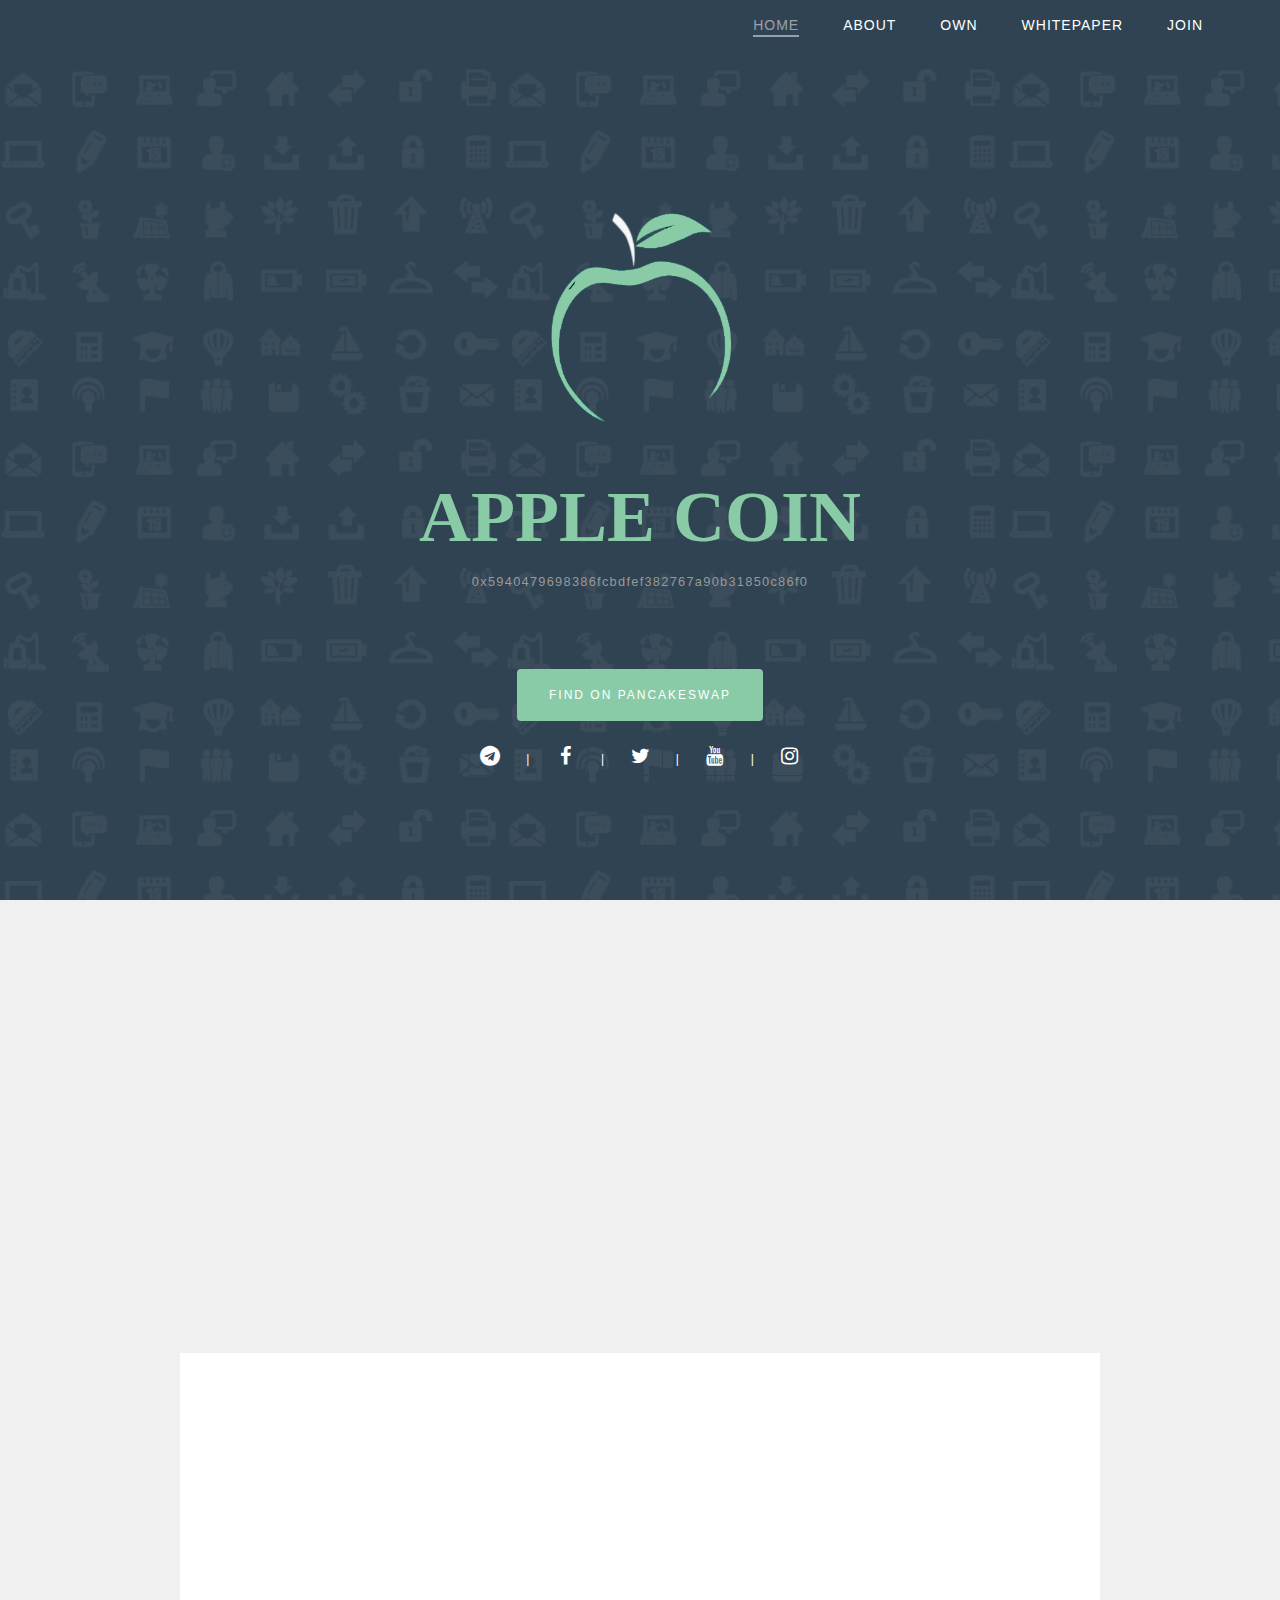
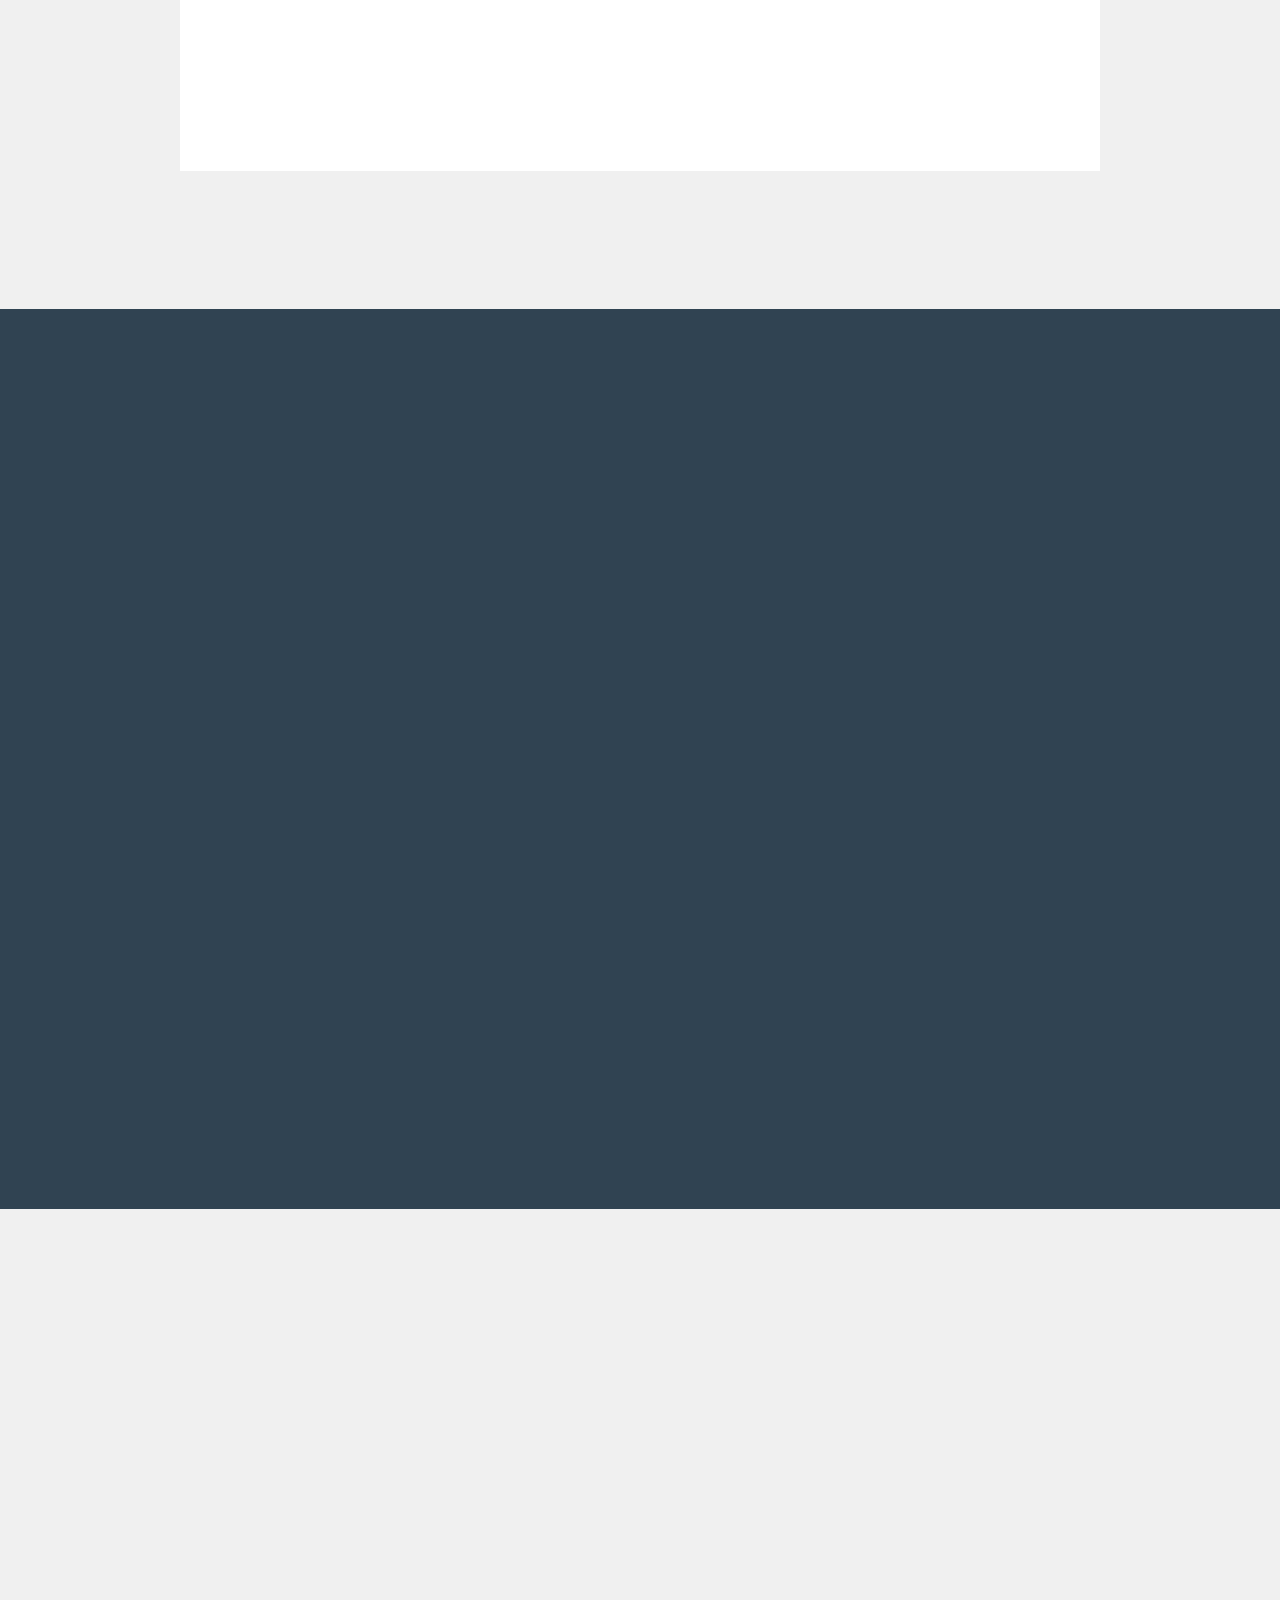
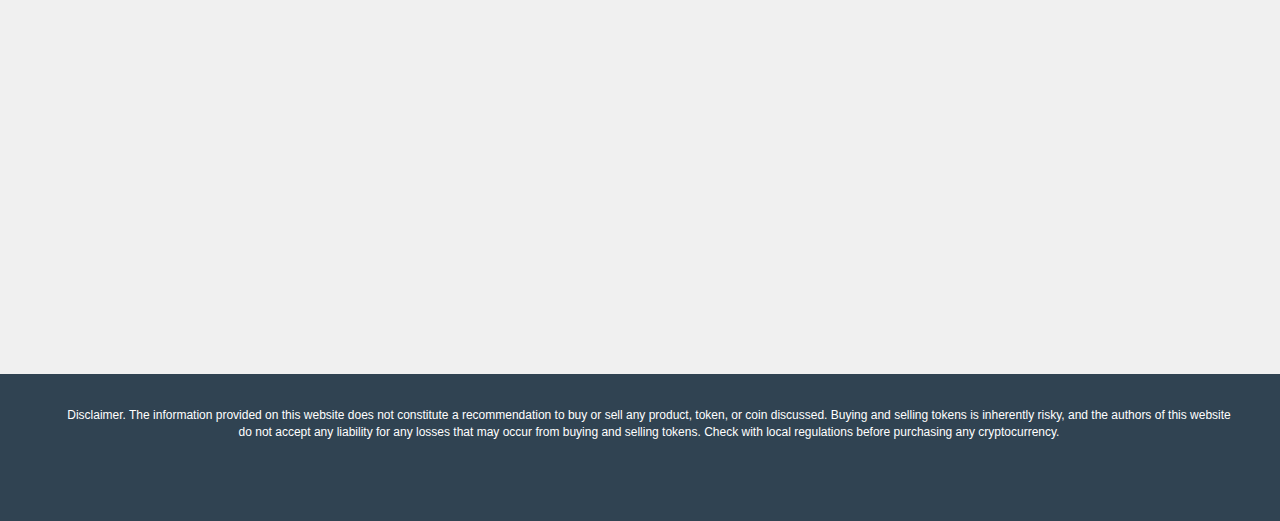
==== commit 3c89c953: "whitepaper.pdf" ====
--- a/index.html
+++ b/index.html
@@ -60,7 +60,7 @@
             <li class="active"><a href="#top" title="APPCoin Home"><span>Home</span></a></li> <!--class="smoothScroll"-->
             <li><a href="#about" title="About APPCoin"><span>About</span></a></li>
             <li><a href="#own" title="How to Own APPCoin"><span>Own</span></a></li>
-<?!--            <li><a href="https://app-token.com/whitepaper.pdf" title="APPCoin Whitepaper"><span>Whitepaper</span></a></li>-->
+            <li><a href="https://app-token.com/whitepaper.pdf" title="APPCoin Whitepaper"><span>Whitepaper</span></a></li>
             <li><a href="#join" title="Join or Donate to APPCoin"><span>Join</span></a></li>
           </ul>
        </div>
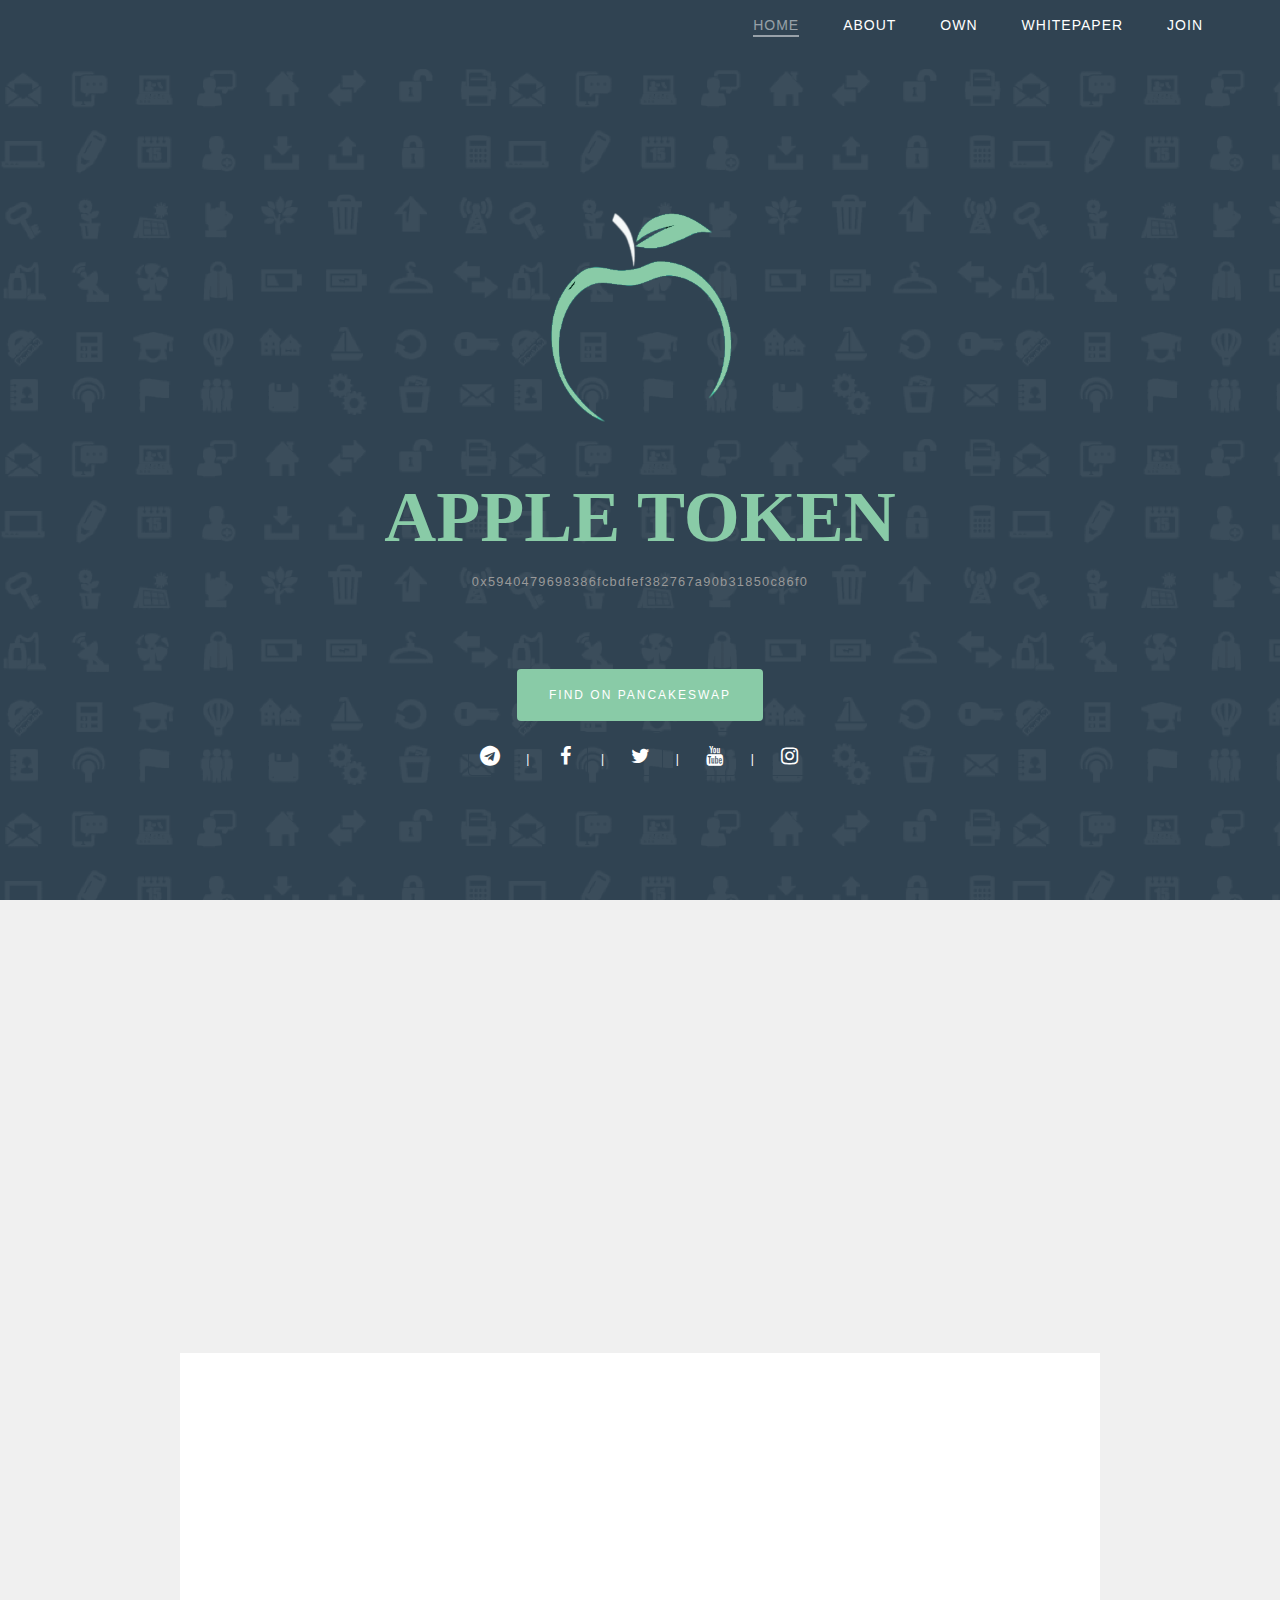
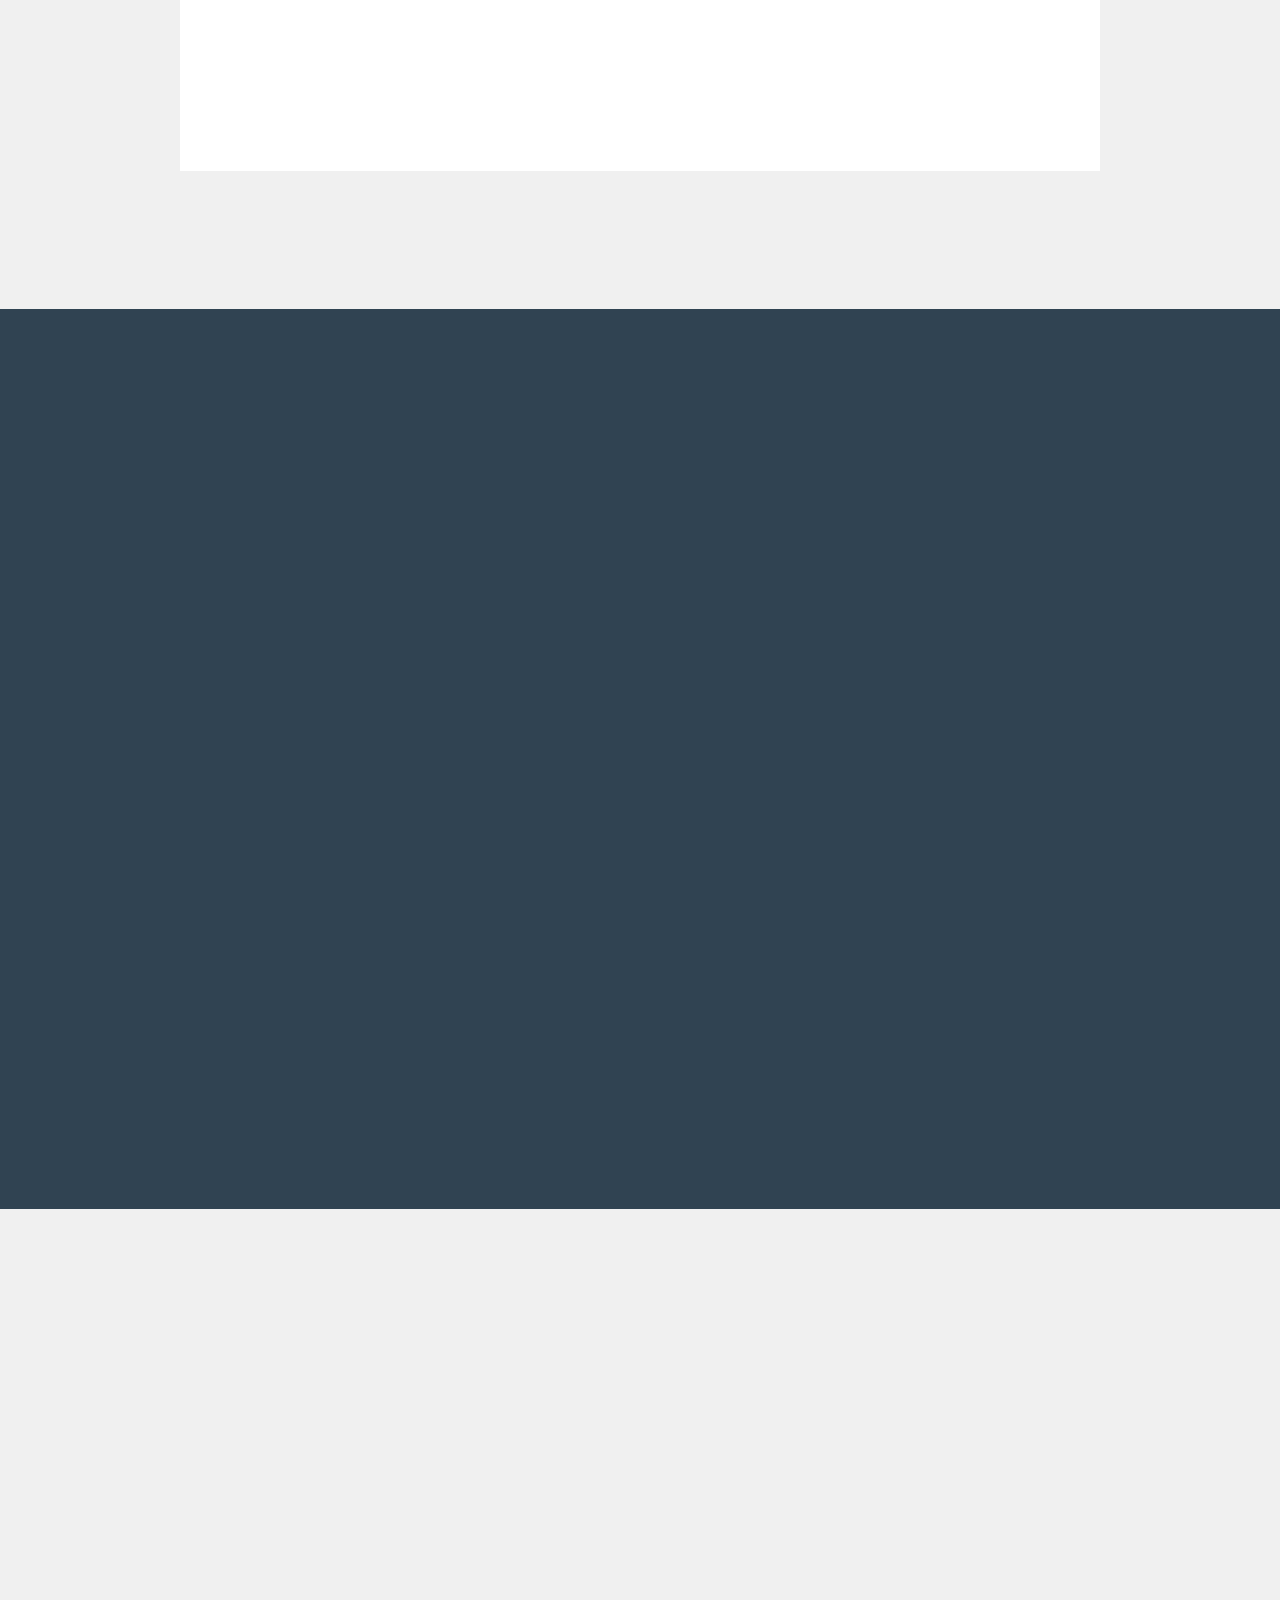
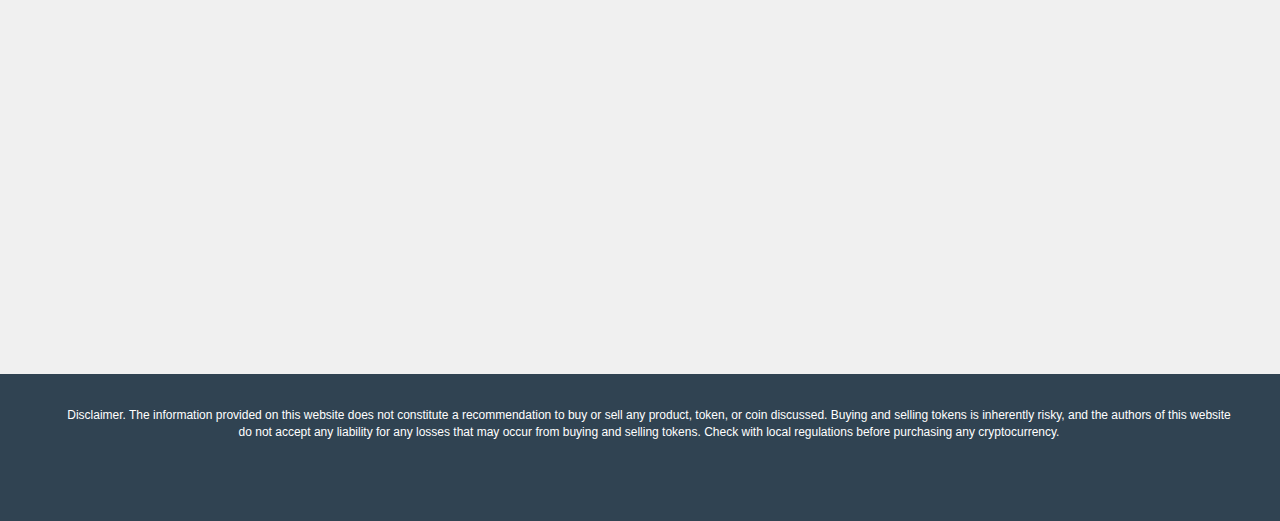
==== commit bc90863f: "Add files via upload" ====
--- a/index.html
+++ b/index.html
@@ -31,7 +31,7 @@
 
 
 
-  <title>APPLE COIN</title>
+  <title>APPLE TOKEN</title>
 
   <link rel="stylesheet" href="./Apple_files/bootstrap.min.css">
   <link rel="stylesheet" href="./Apple_files/animate.min.css">
@@ -78,7 +78,7 @@
 
       <div class="col-md-offset-1 col-md-10 col-sm-12 wow fadeInUp animated" data-wow-delay="0s" style="visibility: visible; animation-delay: 0s; animation-name: fadeInUp;">
         <img src="./Apple_files/coin-top.png" title="APPCoin" alt="APPCoin" width="33%" height="33%">
-        <h1 class="wow fadeInUp animated" data-wow-delay="0.2s" style="visibility: visible; animation-delay: 0.2s; animation-name: fadeInUp;background:rgba(0,0,0,0) "><b>APPLE COIN</b></h1>
+        <h1 class="wow fadeInUp animated" data-wow-delay="0.2s" style="visibility: visible; animation-delay: 0.2s; animation-name: fadeInUp;background:rgba(0,0,0,0) "><b>APPLE TOKEN</b></h1>
         <h2 class="wow fadeInUp animated" data-wow-delay="0.4s" style="visibility: visible; animation-delay: 0.4s; animation-name: fadeInUp;"><span style="letter-spacing:0.1em; font-size:0.8rem">0x5940479698386fcbdfef382767a90b31850c86f0</span><br></h2><br> <!--and Environmentally Friendly-->
         <span style="color: white; font-size: 18px; font-weight: 800; visibility: visible; animation-delay: 0.5s; animation-name: fadeInUp;" class="wow fadeInUp animated" data-wow-delay="0.5s">
         </span>
@@ -94,7 +94,7 @@
            <li><a href="https://www.facebook.com/profile.php?id=100069874274381" title="AppleCoin FaceBook" class="fa fa-facebook wow fadeInUp animated" data-wow-delay="0.8s" target="_blank" style="visibility: visible; animation-delay: 0.8s; animation-name: fadeInUp;"></a></li> |
             <li><a href="https://twitter.com/AppleCoin_8" title="AappleCoin Twitter" class="fa fa-twitter wow fadeInUp animated" data-wow-delay="0.9s" target="_blank" style="visibility: visible; animation-delay: 0.9s; animation-name: fadeInUp;"></a></li> |
            <li><a href="https://www.youtube.com/channel/UCBlBUZCCva02UkwgE3cPQ0g" title="AappleCoin YouTube" class="fa fa-youtube wow fadeInUp animated" data-wow-delay="1.0s" target="_blank" style="visibility: visible; animation-delay: 1s; animation-name: fadeInUp;"></a></li> |
-           <li><a href="https://instagram.com/apple_coin_official?utm_medium=copy_link" title="AplleCoin Instagram" class="fa fa-instagram wow fadeInUp animated" data-wow-delay="1.2s" style="visibility: visible; animation-delay: 1.2s; animation-name: fadeInUp;"></a></li>
+           <li><a href="https://instagram.com/apple_coin_official?utm_medium=copy_link" title="AplleCoin Email" class="fa fa-instagram wow fadeInUp animated" data-wow-delay="1.2s" style="visibility: visible; animation-delay: 1.2s; animation-name: fadeInUp;"></a></li>
           </ul>
       </div>
 
@@ -115,11 +115,11 @@
 
         <div class="col-md-7 col-sm-6 wow fadeInUp" data-wow-delay="0.2s" style="visibility: hidden; animation-delay: 0.2s; animation-name: none;">
           <h4>Why is <b>$APP</b> the superior apple?</h4>
-            <p class="wow fadeInUp skinny" style="visibility: hidden; animation-name: none;">App (Apple) issued a constant total of 88,888,888.
-              App (Apple) started as a reward coin for YouTube's live-streaming media platform.
-              App (Apple) will be gradually used in mobile phone applications for consumer payments.
-              App (Apple) is also in talks with major online sites to work together for online payments.
-              App (Apple) will become a convenient way of payment in our daily life in the future,
+            <p class="wow fadeInUp skinny" style="visibility: hidden; animation-name: none;">APP (Apple) issued a constant total of 88,888,888.
+              APP (Apple) started as a reward coin for YouTube's live-streaming media platform.
+              APP (Apple) will be gradually used in mobile phone applications for consumer payments.
+              APP (Apple) is also in talks with major online sites to work together for online payments.
+              APP (Apple) will become a convenient way of payment in our daily life in the future,
               Examples: shopping, travel, booking air tickets, hotel reservation, car purchase, house purchase, etc., the implementation of practical application. </p>
 
         
@@ -130,14 +130,14 @@
         <div class="col-md-4 wow fadeInUp about-col" data-wow-delay="0.3s" style="visibility: hidden; animation-delay: 0.3s; animation-name: none;">
           <h3 class="heading">Apple Coin Community Mechanism</h3>
               <p class="description">
-                We promise that every new friend who joins the App (Apple) Community will receive some Apps as a gift.
-                We are committed to buying back App (Apple) every quarter for community development and rewards.
+                We promise that every new friend who joins the APP (Apple) Community will receive some APPs as a gift.
+                We are committed to buying back APP (Apple) every quarter for community development and rewards.
                 We promise never to issue or destroy, and firmly implement the development path of 1 apple =1 apple.</p>
         </div>
         <div class="col-md-4 wow fadeInUp about-col" data-wow-delay="0.4s" style="visibility: hidden; animation-delay: 0.4s; animation-name: none;">
           <h3 class="heading">transaction fees are 100 times lower</h3>
-          <p class="description">App (Apple) designed the <b>BEP-20</b> token from the ground up on the Binance smart chain, so it costs just a few cents to transfer and exchange money.
-                At the same time, the App (Apple) has greatly improved the transaction efficiency. For simple token transactions, the transfer and payment speed is only 0.5 seconds.</p>
+          <p class="description">APP (Apple) designed the <b>BEP-20</b> token from the ground up on the Binance smart chain, so it costs just a few cents to transfer and exchange money.
+                At the same time, the APP (Apple) has greatly improved the transaction efficiency. For simple token transactions, the transfer and payment speed is only 0.5 seconds.</p>
         </div>
         <div class="col-md-4 wow fadeInUp about-col" data-wow-delay="0.5s" style="visibility: hidden; animation-delay: 0.5s; animation-name: none;">
           <h3 class="heading">Apple Anniversary Celebration</h3>
@@ -147,7 +147,7 @@
 
 
       <p></p>
-         <center><a href="https://greedydragon.cc/whitepaper.pdf" class="btn btn-success btn-lg wow fadeInUp" data-wow-delay="0.5s" target="_blank" title="APPCoin Whitepaper" style="visibility: hidden; animation-delay: 0.5s; animation-name: none;">Read our Whitepaper</a></center>
+         <center><a href="https://app-token.com/whitepaper.pdf" class="btn btn-success btn-lg wow fadeInUp" data-wow-delay="0.5s" target="_blank" title="APPCoin Whitepaper" style="visibility: hidden; animation-delay: 0.5s; animation-name: none;">Read our Whitepaper</a></center>
 
 
     </div>
@@ -204,7 +204,7 @@
                <li><a href="https://twitter.com/AppleCoin_8" title="APPCoin Reddit" class="fa fa-twitter wow fadeInUp" data-wow-delay="0.5s" target="_blank" style="visibility: hidden; animation-delay: 0.5s; animation-name: none;"></a></li>
                 <li><a href="https://www.youtube.com/channel/UCBlBUZCCva02UkwgE3cPQ0g" title="APPCoin Twitter" class="fa fa-youtube wow fadeInUp" data-wow-delay="0.6s" target="_blank" style="visibility: hidden; animation-delay: 0.6s; animation-name: none;"></a></li>
                <li><a href="https://instagram.com/apple_coin_official?utm_medium=copy_link" title="APPCoin Instagram" class="fa fa-instagram wow fadeInUp" target="_blank" data-wow-delay="0.8s" style="visibility: hidden; animation-delay: 0.8s; animation-name: none;"></a></li>
-                <li><a href="https://instagram.com/apple_coin_official?utm_medium=copy_link" title="APPCoin Instagram" class="fa fa-maxcdn wow fadeInUp" target="_blank" data-wow-delay="0.8s" style="visibility: hidden; animation-delay: 0.8s; animation-name: none;"></a></li>
+                <li><a href="https://apptoken.com@gmail.com" title="APPCoin Email" class="fa fa-maxcdn wow fadeInUp" target="_blank" data-wow-delay="0.8s" style="visibility: hidden; animation-delay: 0.8s; animation-name: none;"></a></li>
               </ul>
             <br><br>
             </p></div>
